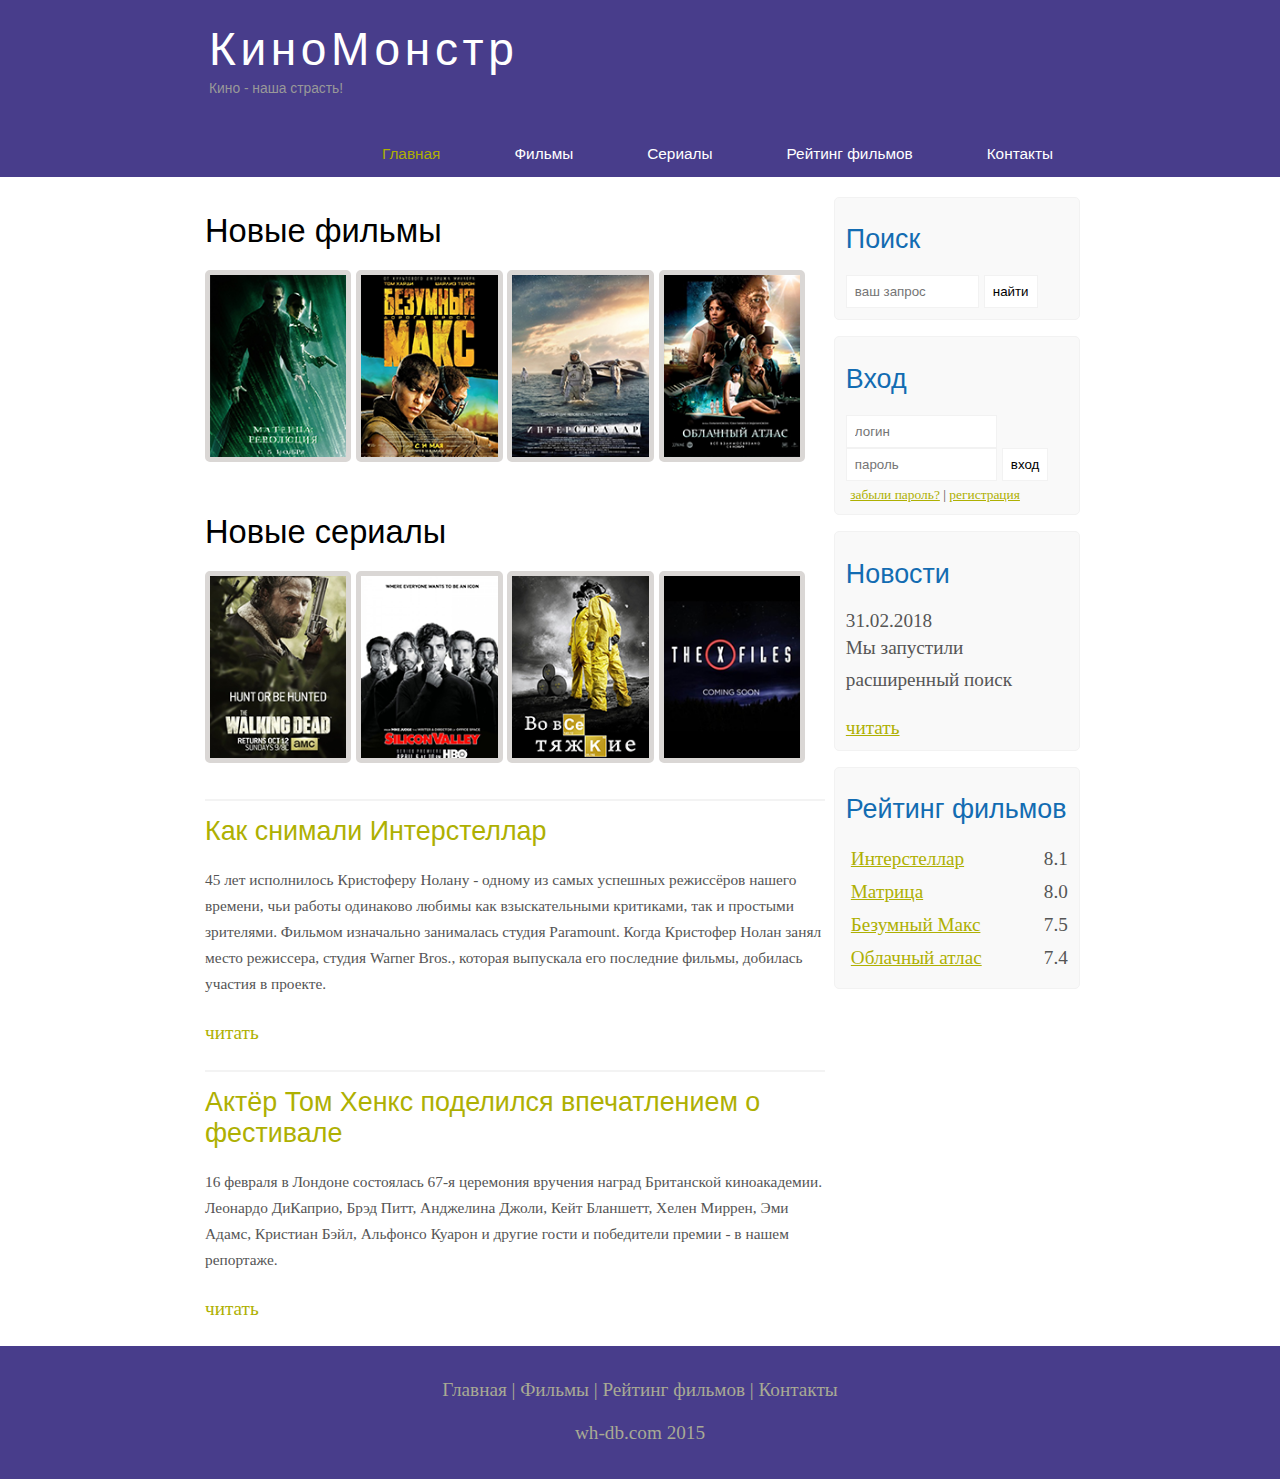
==== index.html @ fc0b489b "begin-kino" ====
<!DOCTYPE html>
<html lang="en">
<head>
	<meta charset="UTF-8">
	<meta name="viewport" content="width=device-width, initial-scale=1.0">
	<title>Главная</title>
	<meta name="description" content="Киномонстр - это портал о кино" />
	<meta name="keywords" content="фильмы, фильмы онлайн, hd" />
	<link rel="stylesheet" href="assets/css/style.css">
</head>
<body>
	
	<div class="main">
		<div class="header">
			<div class="logo">
				<div class="logo_text">
					<h1><a href="index.html">КиноМонстр</a></h1>
					<h2>Кино - наша страсть!</h2>
				</div>
			</div>
			<div class="menubar">
				<ul class="menu">
					<li class="selected"><a href="index.html">Главная</a></li>
					<li><a href="films.html">Фильмы</a></li>
					<li><a href="#">Сериалы</a></li>
					<li><a href="rating.html">Рейтинг фильмов</a></li>
					<li><a href="contakt.html">Контакты</a></li>
				</ul>
			</div>
		</div>
		<div class="site_content">
			
			<div class="sidebar_container">

				<div class="sidebar">
					<h2>Поиск</h2>
					<form method="post" action="#" id="search_form">
						<input type="search" name="search_field" placeholder="ваш запрос" />
						<input type="submit" class="btn" value="найти" />	
					</form>
				</div>
				
				<div class="sidebar">
					<h2>Вход</h2>
					<form method="post" action="#" id="login">

						<input type="text" name="login_field" placeholder="логин" />
						<input type="password" name="password_field" placeholder="пароль" />
						<input type="submit" class="btn" value="вход" />
						<div class="lables_passreg_text">
							<span><a href="#">забыли пароль?</a></span> | <span><a href="#">регистрация</a></span>
						</div>
						
					</form>
				</div>

				<div class="sidebar">
					<h2>Новости</h2>
					<span>31.02.2018</span>
					<p>Мы запустили расширенный поиск</p>
					<a href="#">читать</a>
				</div>

				<div class="sidebar">
					<h2>Рейтинг фильмов</h2>
					<ul>
						<li><a href="show.html">Интерстеллар</a><span class="rating_sidebar">8.1</span></li>
						<li><a href="#">Матрица</a><span class="rating_sidebar">8.0</span></li>
						<li><a href="#">Безумный Макс</a><span class="rating_sidebar">7.5</span></li>
						<li><a href="#">Облачный атлас</a><span class="rating_sidebar">7.4</span></li>
					</ul>
				</div>

			</div>

			<div class="content">
				
				<h1>Новые фильмы</h1>

				<div class="films_block">
					<a href="#"><img src="assets/img/matrix.png"></a>
					<a href="#"><img src="assets/img/max.png"></a>
					<a href="show.html"><img src="assets/img/inter.png"></a>
					<a href="#"><img src="assets/img/cloud.png"></a>
				</div>

				<h1>Новые сериалы</h1>

				<div class="films_block">
					<a href="#"><img src="assets/img/dead.png"></a>
					<a href="#"><img src="assets/img/silicon.png"></a>
					<a href="#"><img src="assets/img/breakingbad.png"></a>
					<a href="#"><img src="assets/img/xfiles.png"></a>
				</div>

				<div class="posts">
					<hr>
					<h2> <a href="#">Как снимали Интерстеллар</a> </h2>
					<div class="posts_content">
						
					<p>
						45 лет исполнилось Кристоферу Нолану - одному из самых успешных режиссёров нашего времени, чьи работы одинаково любимы как взыскательными критиками, так и простыми зрителями. Фильмом изначально занималась студия Paramount. Когда Кристофер Нолан занял место режиссера, студия Warner Bros., которая выпускала его последние фильмы, добилась участия в проекте.
					</p>

					</div>
					<p><a href="#">читать</a></p>
					<hr>

					<h2> <a href="#">Актёр Том Хенкс поделился впечатлением о фестивале</a></h2>
					<div class="posts_content">
					<p>
						16 февраля в Лондоне состоялась 67-я церемония вручения наград Британской киноакадемии. Леонардо ДиКаприо, Брэд Питт, Анджелина Джоли, Кейт Бланшетт, Хелен Миррен, Эми Адамс, Кристиан Бэйл, Альфонсо Куарон и другие гости и победители премии - в нашем репортаже.
					</p>
					</div>
					<p><a href="#">читать</a></p>
				</div>
			</div>

		</div>
	<div class="footer">
		<p>
			<a href="index.html">Главная</a> |
			<a href="films.html">Фильмы</a> |
			<a href="rating.html">Рейтинг фильмов</a> |
			<a href="contakt.html">Контакты</a>
		</p>
		<p>wh-db.com 2015</p>
	</div>	
	</div>
</body>
</html>
---- assets/css/style.css ----
* {
	margin: 0;
	padding: 0;
}

body {
	font-size: 1.2em;
	background-color: #fff;
	color: #555;
}

p {
	padding: 0 0 20px 0;
	line-height: 1.7em;
}

input[type=text], input[type=password], input[type=search] {
	color: #5d5d5d;
	width: 60%;
	padding: 8px;
}

input, textarea {
	outline: none;
	border: none;
	border: solid 1px #f2f2f2;
}

h1, h2 {
	font: normal 170% 'century gothic', arial;
	margin: 0 0 15px 0;
	padding: 15px 0 5px 0;
	color: #000;
}

h2 {
	font-size: 140%;
}

a, a:hover {
	outline: none;
	text-decoration: underline;
	color: #aeb002;
}

ul {
	margin: 2px 0 22px 17px;
}

ul li {
	margin: 0 0 6px 0;
	padding: 0 0 4px 5px;
	line-height: 1.5em;
}

.header {
	background-color: darkslateblue;
	height: 177px;
	font-size: 0.8em;
	margin-left: 0px;
	margin-right: 0px;
	min-width: 900px;
}

.main, .logo, .menubar, .site_content, .footer {
	margin-left: auto;
	margin-right: auto;
}

.logo {
	width: 880px;
	padding-bottom: 40px;
}
.logo h1, .logo h2 {
	font: normal 300% 'century gothic', arial, sans-serif;
	margin: 0 0 0 9px;
}

.logo_text h1, .logo_text h1 a, .logo_text h1 a:hover {
	padding: 22px 0 0 0;
	color: #fff;
	letter-spacing: 0.1em;
	text-decoration: none;
}

.logo_text h2 {
	font-size: 0.9em;
	padding: 4px 0 0 0;
	color: #999;
}

.menubar {
	width: 900px;
	height: 46px;
}
ul.menu {
	float: right;
}
ul.menu li {
	float: left;
	padding: 0 0 0 9px;
	list-style: none;
	margin: 1px 2px 0 0;
}
ul.menu li a {
	font: normal 100% 'trebuchrt ns', sans-serif;
	display: block;
	height: 20px;
	padding: 6px 35px 5px 28px;
	color: #fff;
	text-decoration: none;
}
ul.menu li.selected a {
	color: #aeb002;
}
ul.menu li a:hover {
	color: #e4ec04;
}

hr {
	border: solid 1px #f3f3f3;
}

.site_content {
	width: 880px;
	overflow:hidden;
	margin: 20px auto 0 auto;
	background-color: white;
}
.sidebar_container {
	float: right;
	width: 224px;
}
.sidebar {
	float: right;
	width: 222px;
	padding: 5%;
	margin: 0 0 16px 0;
	border: solid 1px #f2f2f2;
	border-radius: 5px;
	background-color: #f9f9f9;
}
.btn {
	padding: 8px;
	background-color: white;
	cursor:pointer;
}

.sidebar h2 {
	color: #136cb2;
}

.lables_passreg_text {
	font-size: 0.7em;
	margin-top: 3%;
	margin-left: 2%;
}

.sidebar ul {
	margin: 0;
}

.sidebar ul li {
	list-style-type: none;
	margin: 0 0 0 0;
}

.sidebar .rating_sidebar {
	float: right;
}

.content {
	text-align: left;
	width: 620px;
	padding: 0 0 0 5px;
	float: left;
}

.content a {
	text-decoration: none;
}

.films_block {
	margin-bottom: 5%;
}

.films_block img {
	border-radius: 5px;
	border: solid 5px #dad7d5;
	width: 22%;
}

.posts .posts_content {
	font-size: 0.8em;
}

.info_film_page {
	margin-top: 2%;
	margin-bottom: 4%;
}

.info_film_page .lable {
	font-size: 1.2em;
}

.info_film_page .value {
	font-size: 1em;
	color: #49945a;
	margin-right: 3%;
}

.description_film {
	margin-bottom: 15%;
}

.description_film img {
	float: left;
	margin-right: 2%;
	border-radius: 5px;
	border: solid 5px #dad7d5;
}

.reviews {
	margin-bottom: 4%;
	font-size: 0.9em;
}

.reviews .review_name {
	background-color: #7268ad;
	color: white;
	padding: 1%;
	border-top-left-radius: 5px;
	border-top-right-radius: 5px;
}

.reviews .review_text {
	padding-top: 2%;
	padding-bottom: 2%;
	padding-left: 2%;
	margin-bottom: 4%;
}

.send {
	margin-bottom: 4%;
}

.send input[type="text"], textarea {
	border: solid 1px #c3c3c3;
	margin-bottom: 2%;
}

.send input[type="text"] {
	width: 98%;
}

.send textarea {
	width: 624px;
	height: 200px;
}

.send input[type="submit"] {
	background-color: #7268ad;
	padding: 3%;
	color: white;
	border-radius: 5px;
}

.send_contact {
	margin-top: 2%;
}

.send_contact input[type="text"], textarea {
	border: solid 1px #c3c3c3;
	margin-bottom: 2%;
}

.send_contact input[type="text"] {
	width: 80%;
}

.send_contact textarea {
	width: 514px;
	height: 200px;
}

.send_contact input[type="submit"] {
	background-color: #7268ad;
	padding: 3%;
	color: white;
	border-radius: 5px;
}

.info_film {
	margin-bottom: 5%;
	background-color: #f9f9f9;
	padding: 5%;
	height: 270px;
}

.info_film img {
	float: left;
	margin-right: 2%;
	border-radius: 5px;
	border: solid 5px #dad7d5;
	width: 25%;
}

.button {
	background-color: #7268ad;
	padding: 2%;
	color: white;
	border-radius: 5px;
	float: right;
	margin-top: 5%;
	clear: both;
	font-size: 0.8em;
}

.button a {
	color: white;
}

table {
	width: 100%;
	border: solid 1px #f4f4f4;
}

td {
	padding: 2%;
	border: solid 1px #f4f4f4;
}

td img {
	width: 60px;
	vertical-align: middle;
}

.center {
	text-align: center;
}

.rating {
	font-weight: bold;
}

.footer {
	width: 100%;
	height: 100px;
	padding: 28px 0 5px 0;
	text-align: center;
	background-color: darkslateblue;
	color: #a8aa94;
	margin-left: 0px;
	margin-right: 0px;
	min-width: 900px;
}

.footer a {
	color: #a8aa94;
	text-decoration: none;
}

.footer a:hover {
	color: #fff;
	text-decoration: none;
}

.footer p {
	padding: 0 0 10px 0;
}

/* CSS Mobile */

@media only screen
and (min-device-width : 320px)
and (max-device-width : 568px) {

	.header {
		background-color: #257965;
		min-width: 100%;
		height: 20%;
		text-align: center;
	}

	.logo {
		width: 100%;
	}

	.site_content {
		width: 100%;
	}

	.menubar {
		width: 100%;
		height: 100%;
	}

	.content {
		width: 100%;
		padding: 0;
		text-align: center;
	}

	.sidebar_container {
		display: none;
	}

	.footer {
		display: none;
	}

	ul.menu {
		float: none;
	}

	ul.menu li {
		margin: 0;
		padding: 0;
		float: none;
	}

	.logo h1 {
		font: normal 235% 'century gothic', arial, sans-serif;
	}

	.logo h2 {
		font: normal 100% 'century gothic', arial, sans-serif;
		color: white;
	}

	.content h1, h2 {
		font: normal 110% 'century gothic', arial;
	}

	.films_block img {
		width: 42%;
	}

	.posts p {
		font-size: 120%;
	}

	.posts_content p {
		line-height: 1.5em;
		padding: 3%;
		text-align: left;
	}

	
	/* films page */

	.info_film {
		float: none;
		height: 100%;
	}

	.info_film img {
		width: 90%;
		margin-right: 0;
		margin-bottom: 5%;
		float: none;
	}

	.button {
		float: none;
	}

	/* rating page */

	table {
		display: block;
	}

	th {
		font-size: 75%;
	}

	td {
		padding: 0;
		margin-top: 0;
		font-size: 95%;
		text-align: left;
	}

	/* show page */

	iframe {
		width: 88%;
		height: 100%;
	}

	.description_film {
		width: 90%;
		text-align: left;
		margin-left: 2%;
	}

	.description_film img {
		float: none;
		width: 73%;
		display: block;
		margin: 0;
		padding: 0;
		margin-left: 11%;
		margin-bottom: 7%;
	}

	.reviews {
		text-align: left;
		width: 96%;
		margin-left: 2%;
	}

	.send input[type="text"] {
		width: 80%;
	}

	.send textarea {
		width: 85%;
	}

	.send_contact textarea {
		width: 85%;
}
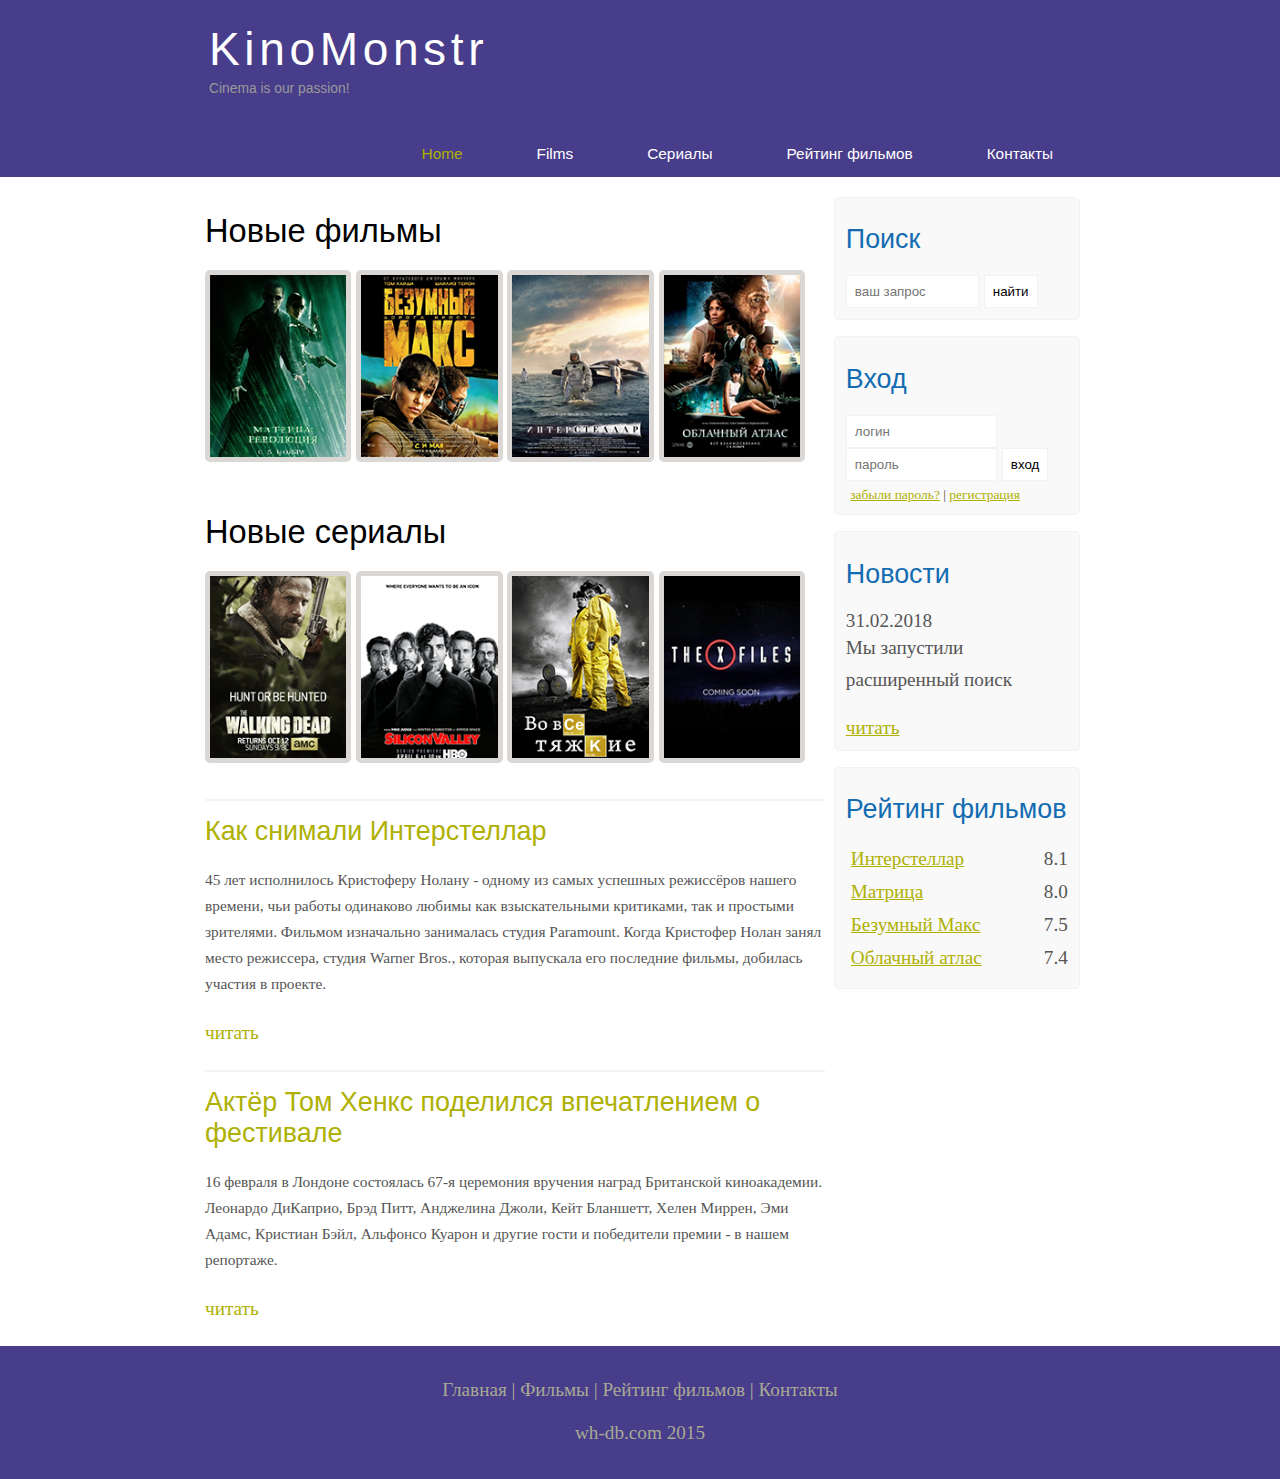
==== commit 897d1a5a: "translete into english" ====
--- a/index.html
+++ b/index.html
@@ -14,14 +14,14 @@
 		<div class="header">
 			<div class="logo">
 				<div class="logo_text">
-					<h1><a href="index.html">КиноМонстр</a></h1>
-					<h2>Кино - наша страсть!</h2>
+					<h1><a href="index.html">KinoMonstr</a></h1>
+					<h2>Cinema is our passion!</h2>
 				</div>
 			</div>
 			<div class="menubar">
 				<ul class="menu">
-					<li class="selected"><a href="index.html">Главная</a></li>
-					<li><a href="films.html">Фильмы</a></li>
+					<li class="selected"><a href="index.html">Home</a></li>
+					<li><a href="films.html">Films</a></li>
 					<li><a href="#">Сериалы</a></li>
 					<li><a href="rating.html">Рейтинг фильмов</a></li>
 					<li><a href="contakt.html">Контакты</a></li>
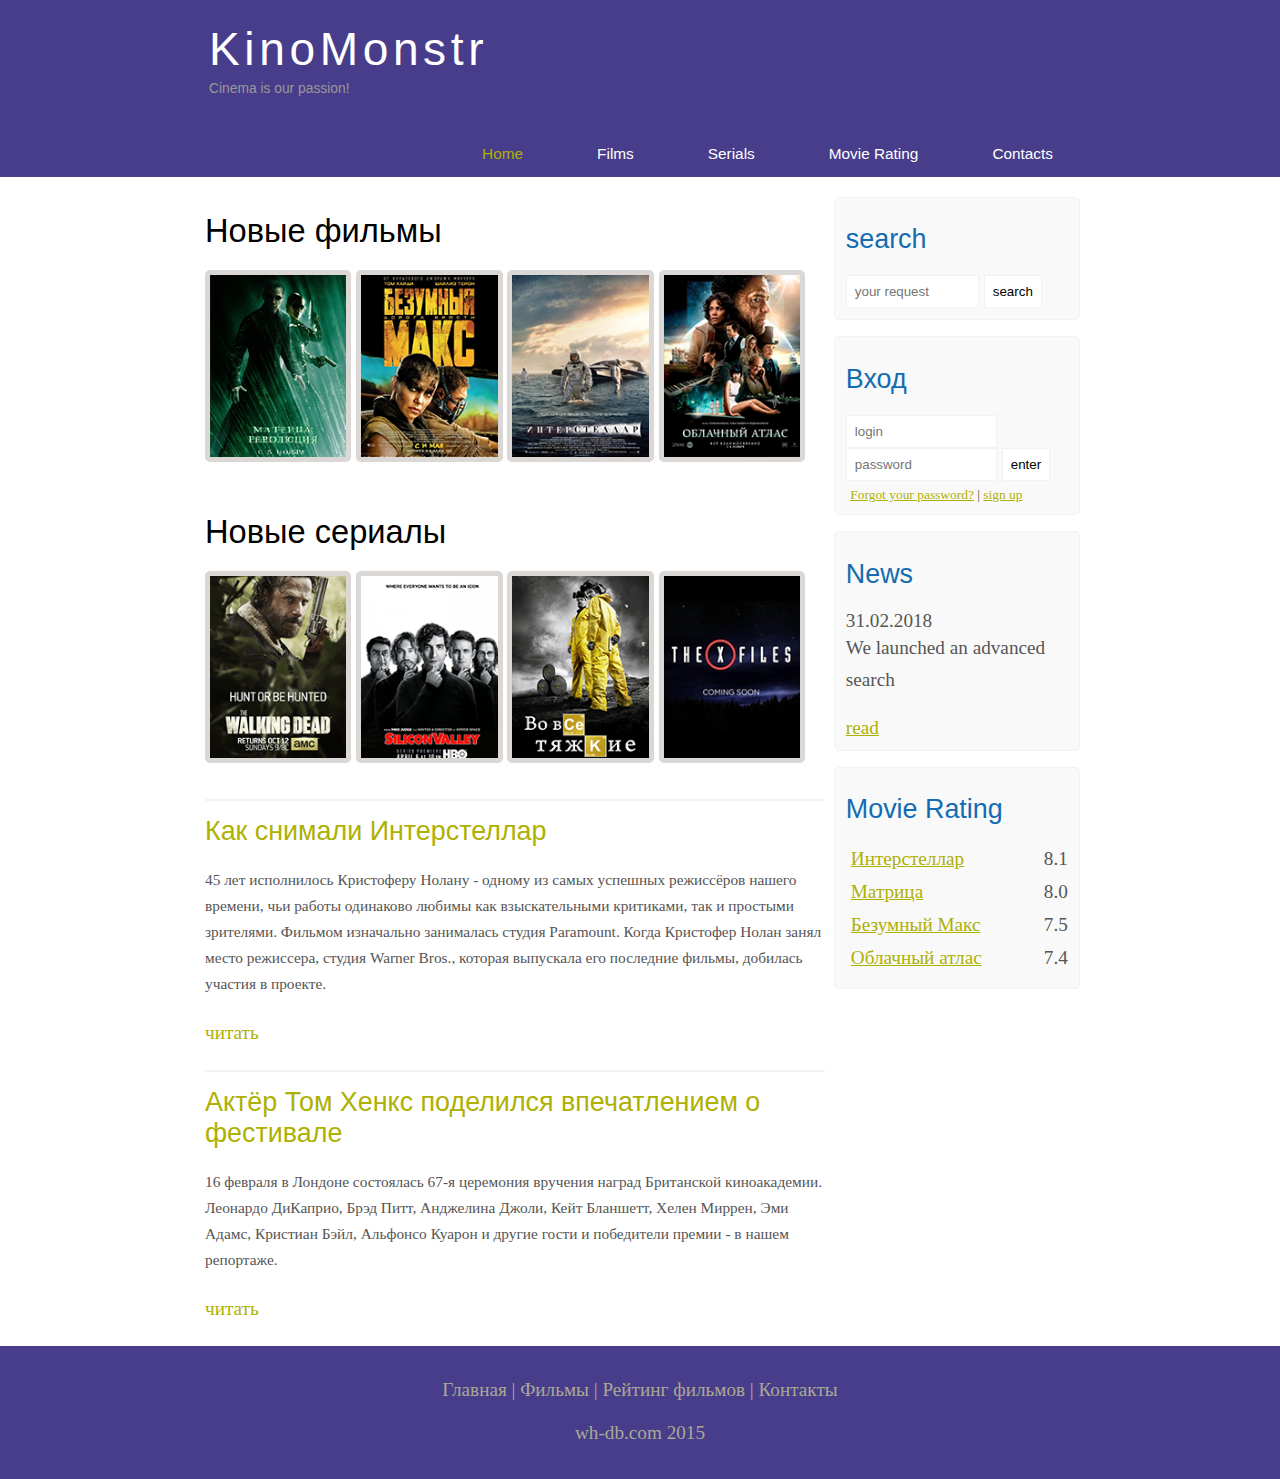
==== commit 7c3ffb01: "translate" ====
--- a/index.html
+++ b/index.html
@@ -4,8 +4,8 @@
 	<meta charset="UTF-8">
 	<meta name="viewport" content="width=device-width, initial-scale=1.0">
 	<title>Главная</title>
-	<meta name="description" content="Киномонстр - это портал о кино" />
-	<meta name="keywords" content="фильмы, фильмы онлайн, hd" />
+	<meta name="description" content="KinoMonstr is a portal about cinema" />
+	<meta name="keywords" content="films, movies online, hd" />
 	<link rel="stylesheet" href="assets/css/style.css">
 </head>
 <body>
@@ -22,9 +22,9 @@
 				<ul class="menu">
 					<li class="selected"><a href="index.html">Home</a></li>
 					<li><a href="films.html">Films</a></li>
-					<li><a href="#">Сериалы</a></li>
-					<li><a href="rating.html">Рейтинг фильмов</a></li>
-					<li><a href="contakt.html">Контакты</a></li>
+					<li><a href="#">Serials</a></li>
+					<li><a href="rating.html">Movie Rating</a></li>
+					<li><a href="contakt.html">Contacts</a></li>
 				</ul>
 			</div>
 		</div>
@@ -33,10 +33,10 @@
 			<div class="sidebar_container">
 
 				<div class="sidebar">
-					<h2>Поиск</h2>
+					<h2>search</h2>
 					<form method="post" action="#" id="search_form">
-						<input type="search" name="search_field" placeholder="ваш запрос" />
-						<input type="submit" class="btn" value="найти" />	
+						<input type="search" name="search_field" placeholder="your request" />
+						<input type="submit" class="btn" value="search" />	
 					</form>
 				</div>
 				
@@ -44,25 +44,25 @@
 					<h2>Вход</h2>
 					<form method="post" action="#" id="login">
 
-						<input type="text" name="login_field" placeholder="логин" />
-						<input type="password" name="password_field" placeholder="пароль" />
-						<input type="submit" class="btn" value="вход" />
+						<input type="text" name="login_field" placeholder="login" />
+						<input type="password" name="password_field" placeholder="password" />
+						<input type="submit" class="btn" value="enter" />
 						<div class="lables_passreg_text">
-							<span><a href="#">забыли пароль?</a></span> | <span><a href="#">регистрация</a></span>
+							<span><a href="#">Forgot your password?</a></span> | <span><a href="#">sign up</a></span>
 						</div>
 						
 					</form>
 				</div>
 
 				<div class="sidebar">
-					<h2>Новости</h2>
+					<h2>News</h2>
 					<span>31.02.2018</span>
-					<p>Мы запустили расширенный поиск</p>
-					<a href="#">читать</a>
+					<p>We launched an advanced search</p>
+					<a href="#">read</a>
 				</div>
 
 				<div class="sidebar">
-					<h2>Рейтинг фильмов</h2>
+					<h2>Movie Rating</h2>
 					<ul>
 						<li><a href="show.html">Интерстеллар</a><span class="rating_sidebar">8.1</span></li>
 						<li><a href="#">Матрица</a><span class="rating_sidebar">8.0</span></li>
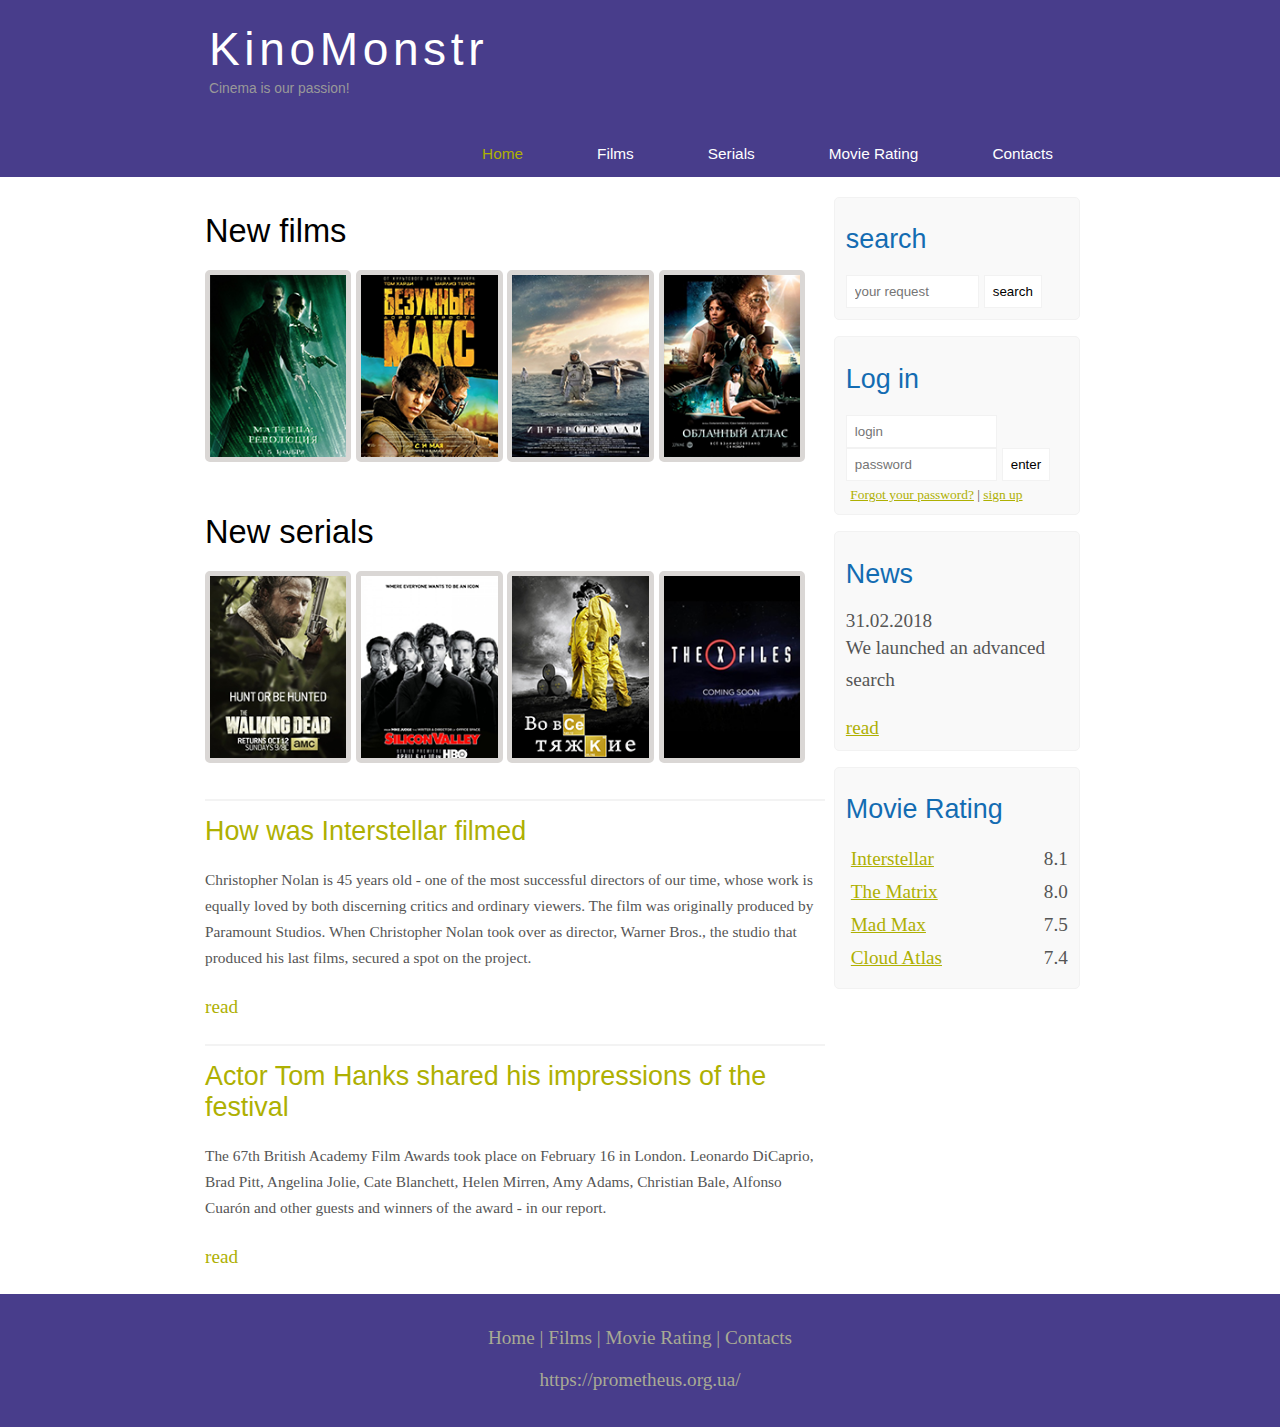
==== commit b7fb9720: "translate index" ====
--- a/index.html
+++ b/index.html
@@ -3,7 +3,7 @@
 <head>
 	<meta charset="UTF-8">
 	<meta name="viewport" content="width=device-width, initial-scale=1.0">
-	<title>Главная</title>
+	<title>Home</title>
 	<meta name="description" content="KinoMonstr is a portal about cinema" />
 	<meta name="keywords" content="films, movies online, hd" />
 	<link rel="stylesheet" href="assets/css/style.css">
@@ -41,7 +41,7 @@
 				</div>
 				
 				<div class="sidebar">
-					<h2>Вход</h2>
+					<h2>Log in</h2>
 					<form method="post" action="#" id="login">
 
 						<input type="text" name="login_field" placeholder="login" />
@@ -64,10 +64,10 @@
 				<div class="sidebar">
 					<h2>Movie Rating</h2>
 					<ul>
-						<li><a href="show.html">Интерстеллар</a><span class="rating_sidebar">8.1</span></li>
-						<li><a href="#">Матрица</a><span class="rating_sidebar">8.0</span></li>
-						<li><a href="#">Безумный Макс</a><span class="rating_sidebar">7.5</span></li>
-						<li><a href="#">Облачный атлас</a><span class="rating_sidebar">7.4</span></li>
+						<li><a href="show.html">Interstellar</a><span class="rating_sidebar">8.1</span></li>
+						<li><a href="#">The Matrix</a><span class="rating_sidebar">8.0</span></li>
+						<li><a href="#">Mad Max</a><span class="rating_sidebar">7.5</span></li>
+						<li><a href="#">Cloud Atlas</a><span class="rating_sidebar">7.4</span></li>
 					</ul>
 				</div>
 
@@ -75,7 +75,7 @@
 
 			<div class="content">
 				
-				<h1>Новые фильмы</h1>
+				<h1>New films</h1>
 
 				<div class="films_block">
 					<a href="#"><img src="assets/img/matrix.png"></a>
@@ -84,7 +84,7 @@
 					<a href="#"><img src="assets/img/cloud.png"></a>
 				</div>
 
-				<h1>Новые сериалы</h1>
+				<h1>New serials</h1>
 
 				<div class="films_block">
 					<a href="#"><img src="assets/img/dead.png"></a>
@@ -95,36 +95,36 @@
 
 				<div class="posts">
 					<hr>
-					<h2> <a href="#">Как снимали Интерстеллар</a> </h2>
+					<h2> <a href="#">How was Interstellar filmed</a> </h2>
 					<div class="posts_content">
 						
 					<p>
-						45 лет исполнилось Кристоферу Нолану - одному из самых успешных режиссёров нашего времени, чьи работы одинаково любимы как взыскательными критиками, так и простыми зрителями. Фильмом изначально занималась студия Paramount. Когда Кристофер Нолан занял место режиссера, студия Warner Bros., которая выпускала его последние фильмы, добилась участия в проекте.
+						Christopher Nolan is 45 years old - one of the most successful directors of our time, whose work is equally loved by both discerning critics and ordinary viewers. The film was originally produced by Paramount Studios. When Christopher Nolan took over as director, Warner Bros., the studio that produced his last films, secured a spot on the project.					
 					</p>
 
 					</div>
-					<p><a href="#">читать</a></p>
+					<p><a href="#">read</a></p>
 					<hr>
 
-					<h2> <a href="#">Актёр Том Хенкс поделился впечатлением о фестивале</a></h2>
+					<h2> <a href="#">Actor Tom Hanks shared his impressions of the festival</a></h2>
 					<div class="posts_content">
 					<p>
-						16 февраля в Лондоне состоялась 67-я церемония вручения наград Британской киноакадемии. Леонардо ДиКаприо, Брэд Питт, Анджелина Джоли, Кейт Бланшетт, Хелен Миррен, Эми Адамс, Кристиан Бэйл, Альфонсо Куарон и другие гости и победители премии - в нашем репортаже.
+						The 67th British Academy Film Awards took place on February 16 in London. Leonardo DiCaprio, Brad Pitt, Angelina Jolie, Cate Blanchett, Helen Mirren, Amy Adams, Christian Bale, Alfonso Cuarón and other guests and winners of the award - in our report.
 					</p>
 					</div>
-					<p><a href="#">читать</a></p>
+					<p><a href="#">read</a></p>
 				</div>
 			</div>
 
 		</div>
 	<div class="footer">
 		<p>
-			<a href="index.html">Главная</a> |
-			<a href="films.html">Фильмы</a> |
-			<a href="rating.html">Рейтинг фильмов</a> |
-			<a href="contakt.html">Контакты</a>
+			<a href="index.html">Home</a> |
+			<a href="films.html">Films</a> |
+			<a href="rating.html">Movie Rating</a> |
+			<a href="contakt.html">Contacts</a>
 		</p>
-		<p>wh-db.com 2015</p>
+		<p>https://prometheus.org.ua/</p>
 	</div>	
 	</div>
 </body>
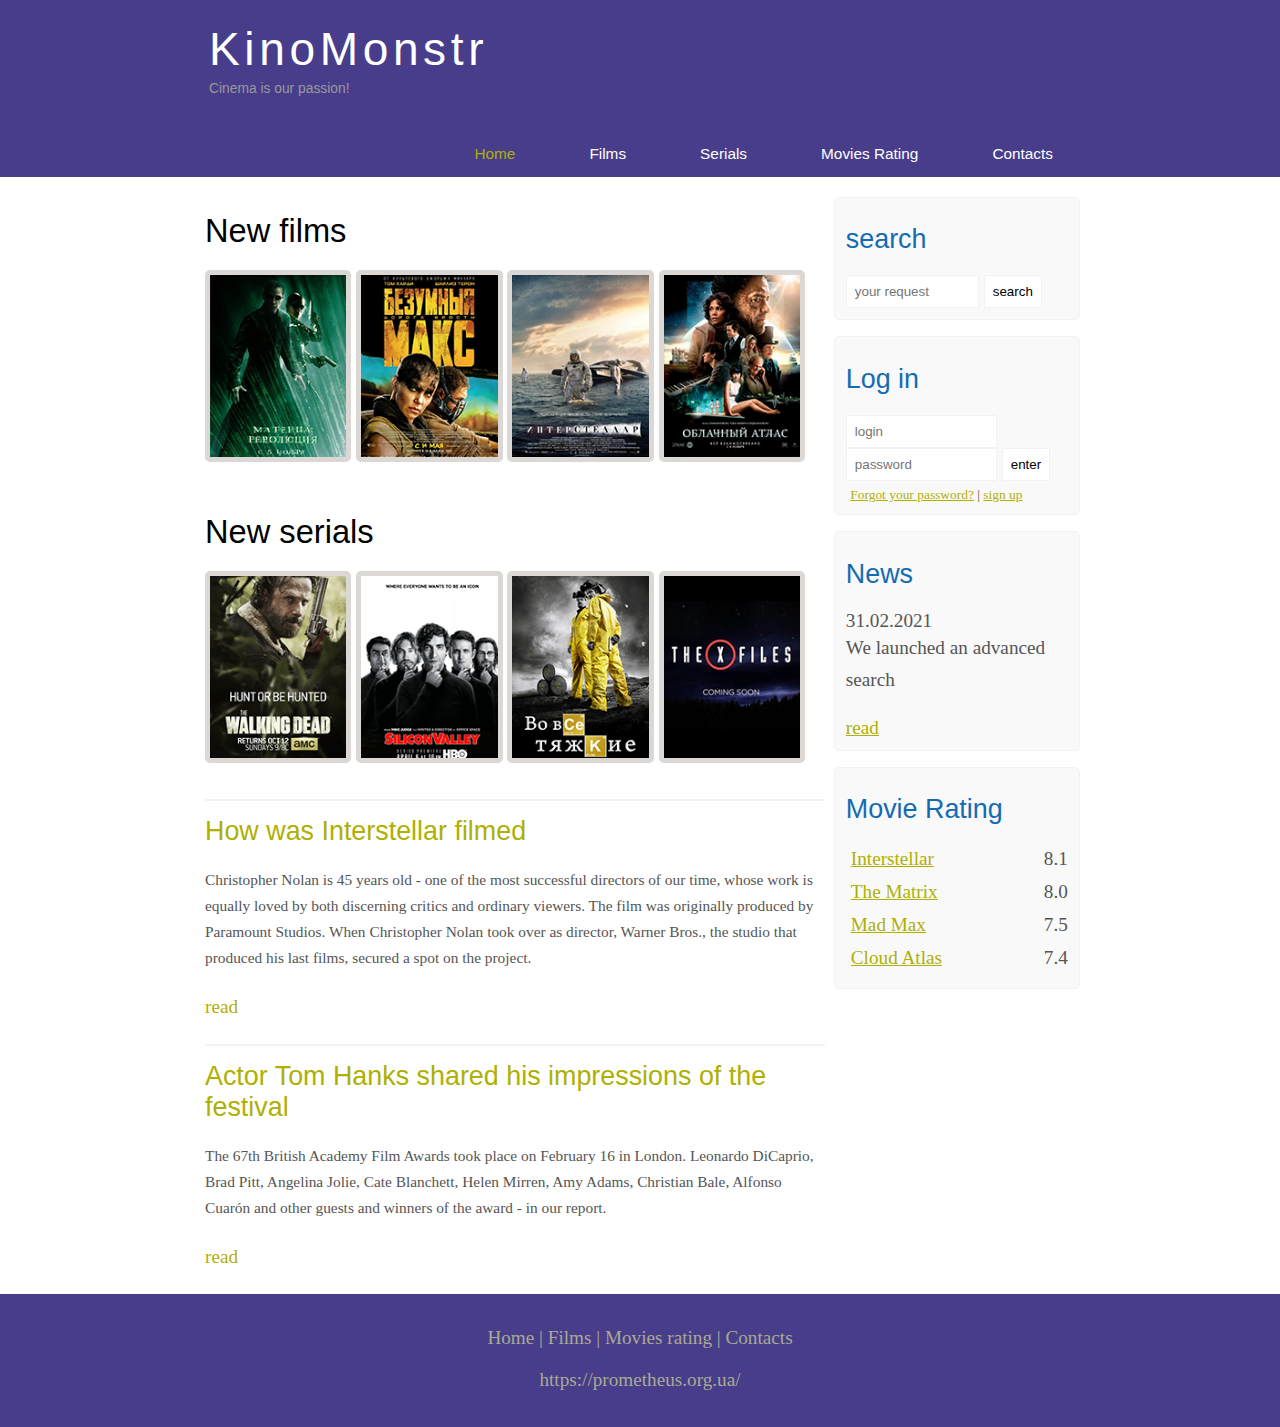
==== commit da618506: "translate rating" ====
--- a/index.html
+++ b/index.html
@@ -23,7 +23,7 @@
 					<li class="selected"><a href="index.html">Home</a></li>
 					<li><a href="films.html">Films</a></li>
 					<li><a href="#">Serials</a></li>
-					<li><a href="rating.html">Movie Rating</a></li>
+					<li><a href="rating.html">Movies Rating</a></li>
 					<li><a href="contakt.html">Contacts</a></li>
 				</ul>
 			</div>
@@ -56,7 +56,7 @@
 
 				<div class="sidebar">
 					<h2>News</h2>
-					<span>31.02.2018</span>
+					<span>31.02.2021</span>
 					<p>We launched an advanced search</p>
 					<a href="#">read</a>
 				</div>
@@ -121,10 +121,12 @@
 		<p>
 			<a href="index.html">Home</a> |
 			<a href="films.html">Films</a> |
-			<a href="rating.html">Movie Rating</a> |
+			<a href="rating.html">Movies rating</a> |
 			<a href="contakt.html">Contacts</a>
 		</p>
-		<p>https://prometheus.org.ua/</p>
+		<p>
+			<a href="http://prometheus.org.ua/">https://prometheus.org.ua/</a>
+		</p>
 	</div>	
 	</div>
 </body>
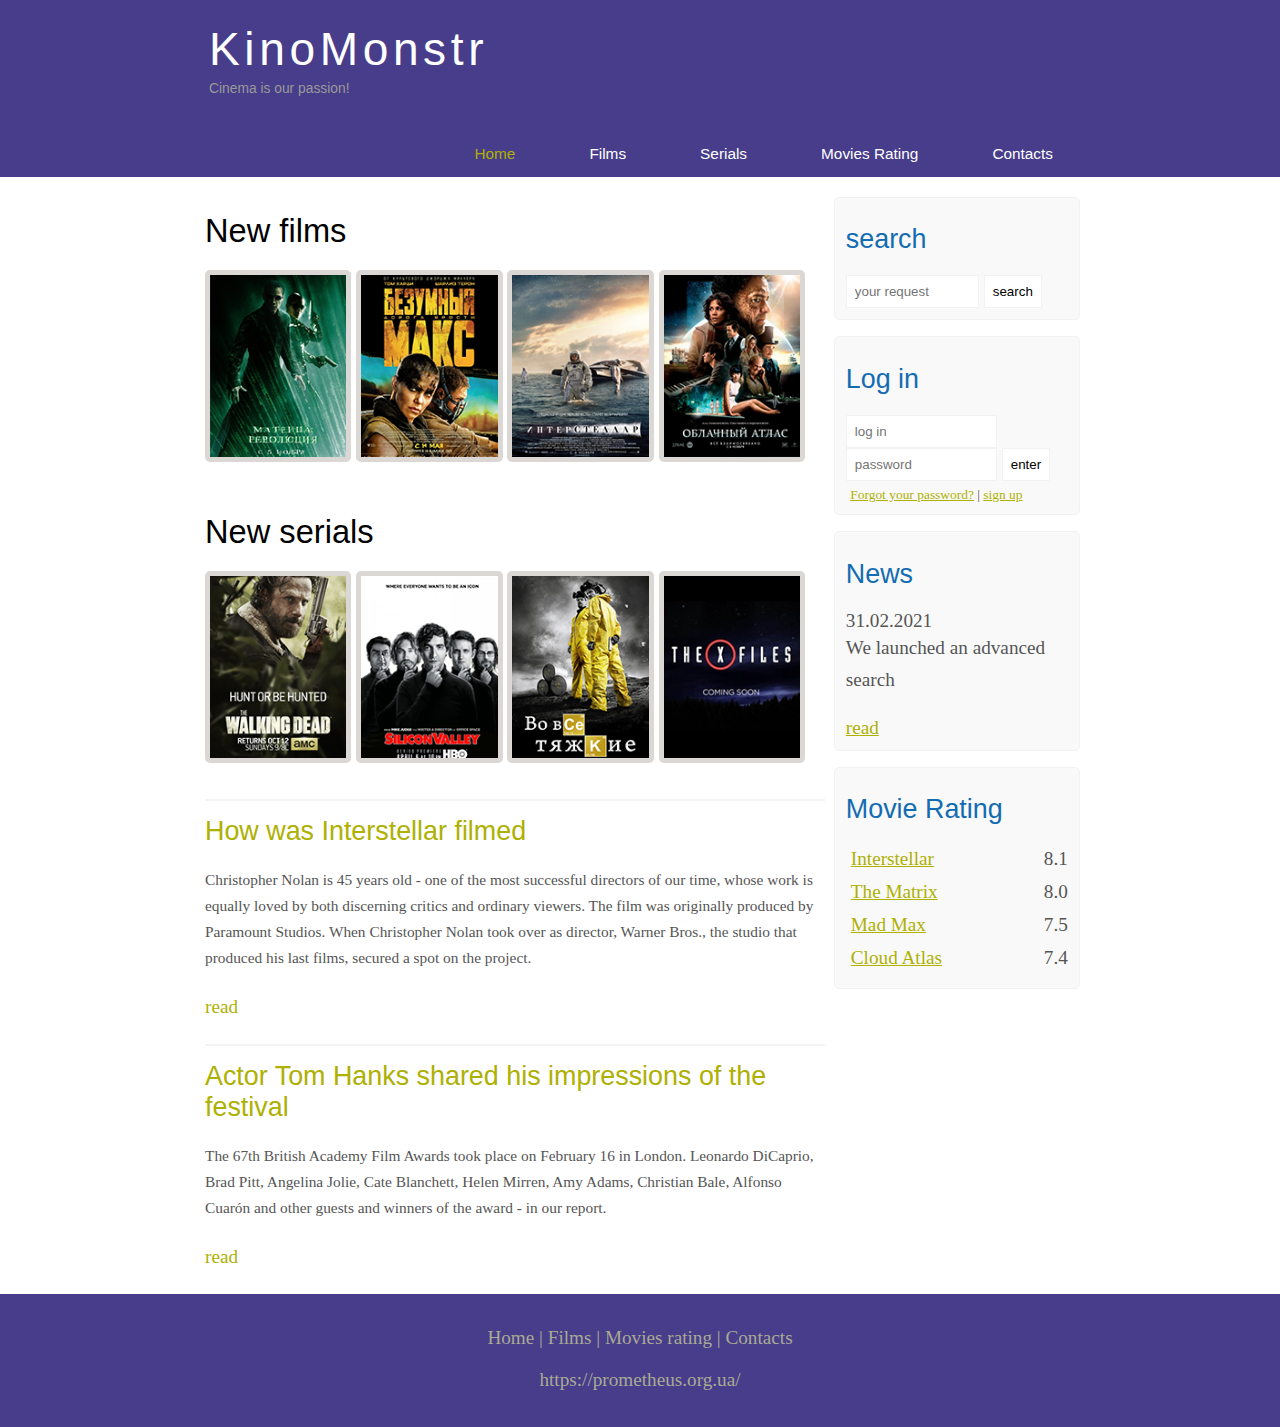
==== commit 4c393c03: "show translate" ====
--- a/index.html
+++ b/index.html
@@ -44,7 +44,7 @@
 					<h2>Log in</h2>
 					<form method="post" action="#" id="login">
 
-						<input type="text" name="login_field" placeholder="login" />
+						<input type="text" name="login_field" placeholder="log in" />
 						<input type="password" name="password_field" placeholder="password" />
 						<input type="submit" class="btn" value="enter" />
 						<div class="lables_passreg_text">
